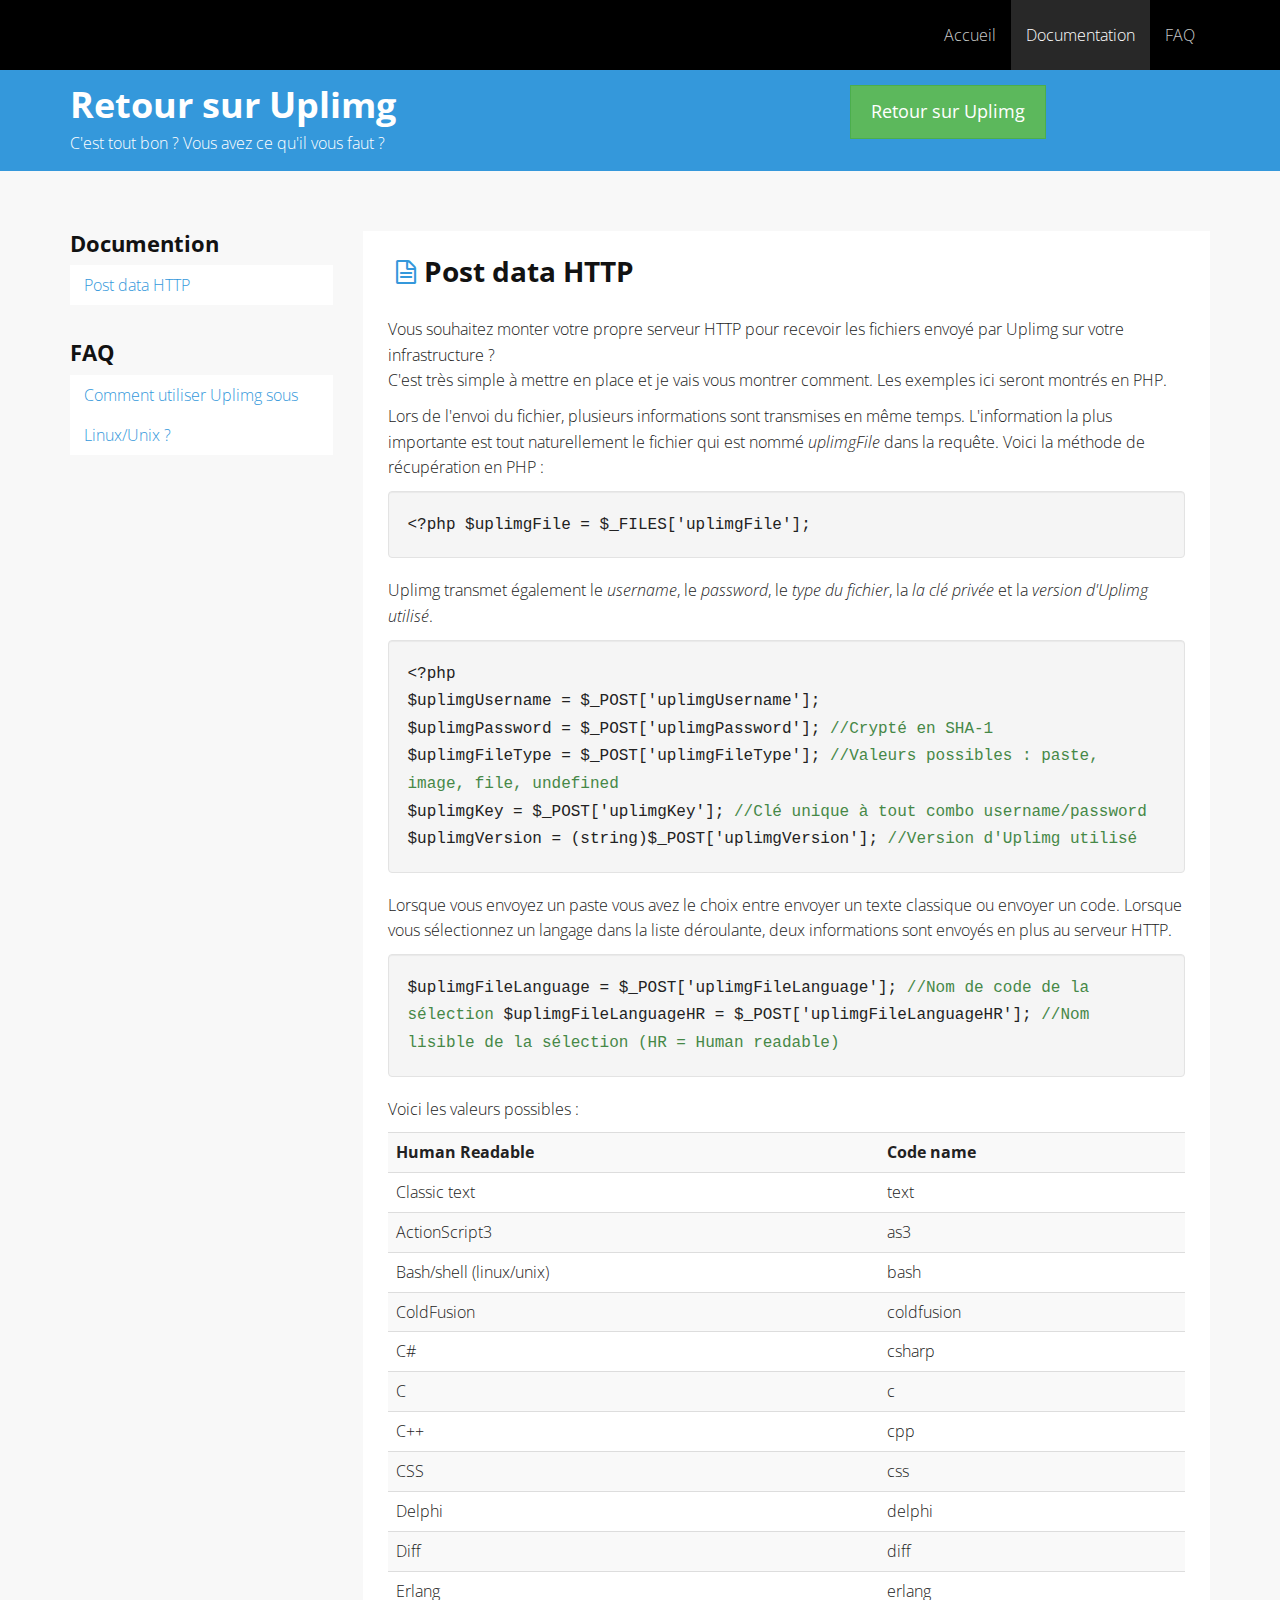
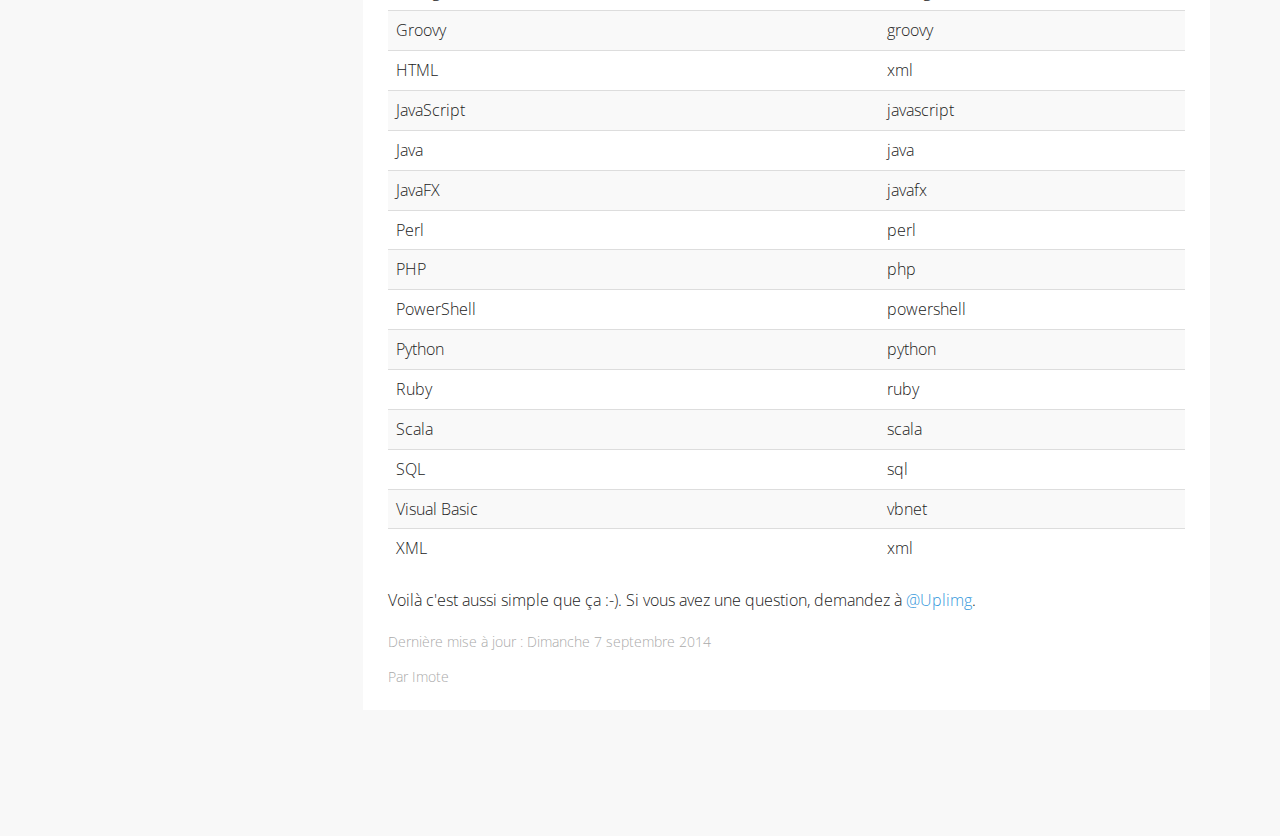
==== documentation/documentation.html @ 6c3e38d9 "Add the entire website" ====
<!DOCTYPE html>
<html lang="fr">
  
<head>
    <meta charset="utf-8">
    <title>Uplimg - Documentation</title>
    <meta name="viewport" content="width=device-width, initial-scale=1.0">
    <meta name="description" content="">
    <meta name="author" content="">
    <link rel="shortcut icon" href="assets/ico/favicon.png">

    <!-- Bootstrap core CSS -->
    <link href="assets/css/bootstrap.min.css" rel="stylesheet">

    <!-- HTML5 shim and Respond.js IE8 support of HTML5 elements and media queries -->
    <!--[if lt IE 9]>
      <script src="https://oss.maxcdn.com/libs/html5shiv/3.7.0/html5shiv.js"></script>
      <script src="https://oss.maxcdn.com/libs/respond.js/1.3.0/respond.min.js"></script>
    <![endif]-->

    <!-- Custom styles for this template -->
    <link href="assets/css/font-awesome.min.css" rel="stylesheet">
    <link href="assets/css/style.css" rel="stylesheet">
    <link href='http://fonts.googleapis.com/css?family=Open+Sans:300,300italic,500,700' rel='stylesheet' type='text/css'>
  </head>

  <body class="knowkedgebase">

    <!-- Navbar -->

    <header class="banner navbar navbar-static-top" role="banner">
      <div class="container">

        <div class="navbar-header">
          
          <button data-target=".nav-responsive" data-toggle="collapse" type="button" class="navbar-toggle">
            <span class="icon-bar"></span>
            <span class="icon-bar"></span>
            <span class="icon-bar"></span>
          </button>

        </div>

        <nav class="nav-main hidden-xs" role="navigation">
          <ul id="menu-main" class="nav navbar-nav">
            <li><a href="index.html">Accueil</a></li>
            <li class="active"><a href="documentation.html">Documentation</a></li>
            <li><a href="faq.html">FAQ</a></li>
          </ul>    
        </nav>

        <!-- Responsive Nav -->
        <div class="visible-xs">
          <nav class="nav-responsive collapse" role="navigation">
            <ul class="nav">
              <li><a href="index.html">Accueil</a></li>
              <li><a href="documentation.html">Documentation</a></li>
              <li><a href="faq.html">FAQ</a></li>
            </ul>       
          </nav>
        </div>

      </div>
    </header>

    <!-- Paga title -->
    <div class="main-header">
      <div class="container">
        <div class="row">
          <div class="col-sm-8 col-lg-8">
            <h1>Retour sur Uplimg</h1>
            <p class="tagline">C'est tout bon ? Vous avez ce qu'il vous faut ?</p>
          </div>
          <div class="col-sm-4 col-lg-4">
            <a href="http://www.uplmg.com" class="btn btn-lg btn-success">Retour sur Uplimg</a>
          </div>
        </div>
      </div>
    </div>

    <!-- Main content -->
    <div class="wrap container" role="document">
      <div class="content row">
        <div class="main col-sm-9" role="main">

          <article class="post hentry">
            <header>  
             <h2 class="entry-title"><i class="fa fa-fw fa-file-text-o"></i>Post data HTTP</h2>
            </header>
            <div class="entry-content">
                <p>
                    Vous souhaitez monter votre propre serveur HTTP pour recevoir les fichiers envoyé par Uplimg sur votre infrastructure ?<br>
                    C'est très simple à mettre en place et je vais vous montrer comment. Les exemples ici seront montrés en PHP.
                </p>
                <p>
                    Lors de l'envoi du fichier, plusieurs informations sont transmises en même temps. L'information la plus importante est tout naturellement le fichier qui est nommé <em>uplimgFile</em> dans la requête. Voici la méthode de récupération en PHP :
                </p>
                <div class="well"><samp>
                &lt;?php
                $uplimgFile = $_FILES['uplimgFile'];
                </samp></div>
                
                <p>Uplimg transmet également le <em>username</em>, le <em>password</em>, le <em>type du fichier</em>, la <em>la clé privée</em> et la <em>version d'Uplimg utilisé</em>.</p>
                <div class="well"><samp>
                &lt;?php<br>
                $uplimgUsername = $_POST['uplimgUsername'];<br />
                    $uplimgPassword = $_POST['uplimgPassword']; <span class="text-success">//Crypté en SHA-1</span><br>
                    $uplimgFileType = $_POST['uplimgFileType']; <span class="text-success">//Valeurs possibles : paste, image, file, undefined</span><br>
                    $uplimgKey = $_POST['uplimgKey']; <span class="text-success">//Clé unique à tout combo username/password</span><br/>
                    $uplimgVersion = (string)$_POST['uplimgVersion']; <span class="text-success">//Version d'Uplimg utilisé</span>
                </samp></div>
                
                <p>Lorsque vous envoyez un paste vous avez le choix entre envoyer un texte classique ou envoyer un code. Lorsque vous sélectionnez un langage dans la liste déroulante, deux informations sont envoyés en plus au serveur HTTP.</p>
                <div class="well"><samp>
                    $uplimgFileLanguage = $_POST['uplimgFileLanguage']; <span class="text-success">//Nom de code de la sélection</span>
                    $uplimgFileLanguageHR = $_POST['uplimgFileLanguageHR']; <span class="text-success">//Nom lisible de la sélection (HR = Human readable)</span>
                </samp></div>
                
                <p>Voici les valeurs possibles :</p>
                <table class="table table-striped">
                    <tr><th>Human Readable</th><th>Code name</th></tr>
                    <tr><td>Classic text</td><td>text</td></tr>
                    <tr><td>ActionScript3</td><td>as3</td></tr>
                    <tr><td>Bash/shell (linux/unix)</td><td>bash</td></tr>
                    <tr><td>ColdFusion</td><td>coldfusion</td></tr>
                    <tr><td>C#</td><td>csharp</td></tr>
                    <tr><td>C</td><td>c</td></tr>
                    <tr><td>C++</td><td>cpp</td></tr>
                    <tr><td>CSS</td><td>css</td></tr>
                    <tr><td>Delphi</td><td>delphi</td></tr>
                    <tr><td>Diff</td><td>diff</td></tr>
                    <tr><td>Erlang</td><td>erlang</td></tr>
                    <tr><td>Groovy</td><td>groovy</td></tr>
                    <tr><td>HTML</td><td>xml</td></tr>
                    <tr><td>JavaScript</td><td>javascript</td></tr>
                    <tr><td>Java</td><td>java</td></tr>
                    <tr><td>JavaFX</td><td>javafx</td></tr>
                    <tr><td>Perl</td><td>perl</td></tr>
                    <tr><td>PHP</td><td>php</td></tr>
                    <tr><td>PowerShell</td><td>powershell</td></tr>
                    <tr><td>Python</td><td>python</td></tr>
                    <tr><td>Ruby</td><td>ruby</td></tr>
                    <tr><td>Scala</td><td>scala</td></tr>
                    <tr><td>SQL</td><td>sql</td></tr>
                    <tr><td>Visual Basic</td><td>vbnet</td></tr>
                    <tr><td>XML</td><td>xml</td></tr>
                    
                </table>
                
                <p>Voilà c'est aussi simple que ça :-). Si vous avez une question, demandez à <a href="https://twitter.com/Uplimg">@Uplimg</a>.</p>
          <footer>
            <p>Dernière mise à jour : Dimanche 7 septembre 2014</p>
            <p>Par Imote</p>
          </footer>
        </article>  

      </div><!-- /.main -->

      <!-- Sidebar -->
      <aside class="sidebar col-sm-3" role="complementary">

        <section class="widget nav_menu-2 widget_nav_menu">
          <div>
            <h3>Documention</h3>
            <ul>
              <li><a href="documentation.html">Post data HTTP</a></li>
            </ul>
          </div>
        </section>

        <section class="widget">
          <div>
            <h3>FAQ</h3>
            <ul>
              <li>
                <a href="faq.html">Comment utiliser Uplimg sous Linux/Unix ?</a>
              </li>
            </ul>
          </div>
        </section>

      </aside><!-- /.sidebar -->
    </div><!-- /.content -->
  </div><!-- /.wrap -->

    <!-- Javascript
    ================================================== -->
    <!-- Placed at the end of the document so the pages load faster -->
    <script src="assets/js/jquery.js"></script>
    <script src="assets/js/bootstrap.min.js"></script>

    <script type="text/javascript" src="assets/js/jquery.autocomplete.js"></script>
    <script type="text/javascript" src="assets/js/jquery.backstretch.min.js"></script>
    <script type="text/javascript" src="assets/js/jquery.fitvids.js"></script>
    <script type="text/javascript" src="assets/js/application.js"></script>

  </body>

</html>
---- documentation/assets/css/style.css ----
/*------------------------------------------------ */
/* TABLE OF CONTENT */
/*------------------------------------------------ 

1  - General Base Styles
2  - Header
3  - Main Navigation
4  - Main Header
5  - Live Search
6  - Responsive Navigation
7  - Content
8  - 404 Page
9  - Home Page 
10 - Knowledge Base Page 
11 - Article Page 
12 - Contact Page
13 - Sidebar
14 - Footer
15 - FAQ Pages
16 - Media Queries

-------------------------------------------------- */

/* ==========================================================================
   1  - General Base Styles
   ========================================================================== */

body {
   line-height: 1.6em;
   font-weight: 300;
   color: #222;
   font-family: Open Sans, sans-serif; 
   background-color: #F8F8F8;
   font-size: 16px; 
}
h1, h2, h3, h4, h5, h6 {
   color: #121212;
   font-weight: 700;
   font-family: Open Sans, sans-serif; 
}
h1, h2, h3 {
   margin-top: 0;
}
h1 { 
   font-size: 36px;
}
h2 { 
   font-size: 28px;
}
h3 { 
   font-size: 22px;
}
h4 { 
   font-size: 18px;
}
h5 { 
   font-size: 14px;
}
a, a:hover {
 color: #3498db;
}
li {
   line-height: 1.8em;
}
img {
   width: auto\9;
   height: auto;
   max-width: 100%;
}

/* forms */
textarea, .form-control, select, input[type="text"], input[type="password"], input[type="datetime"], input[type="datetime-local"], input[type="date"], input[type="month"], input[type="time"], input[type="week"], input[type="number"], input[type="email"], input[type="url"], input[type="search"], input[type="tel"], input[type="color"], .uneditable-input {
   -webkit-border-radius: 0;
   -moz-border-radius: 0;
   border-radius: 0;
}
textarea, .form-control, input[type="text"], input[type="password"], input[type="datetime"], input[type="datetime-local"], input[type="date"], input[type="month"], input[type="time"], input[type="week"], input[type="number"], input[type="email"], input[type="url"], input[type="search"], input[type="tel"], input[type="color"], .uneditable-input {
   border: 1px solid #ccc;
   -webkit-box-shadow: none;
   -moz-box-shadow: none;
   box-shadow: none;
}
textarea:focus, .form-control:focus, input[type="text"]:focus, input[type="password"]:focus, input[type="number"]:focus, input[type="email"]:focus, input[type="url"]:focus, input[type="search"]:focus, input[type="tel"]:focus {
   border: solid 1px #999;
   -webkit-box-shadow: none;
   -moz-box-shadow: none;
   box-shadow: none;
} 
.form-control {
   height: 42px;
   padding: 8px 12px;
   font-size: 16px;
   line-height: 1.428571429;
   color: #555;
}

/* buttons */
.btn {
   border-radius: 0;
   padding: 10px 16px;
}
.btn-lg {
   padding: 14px 20px;
   font-size: 18px;
   line-height: 1.33;
   border-radius: 0;
}
.btn-sm {
   padding: 7px 12px;
   font-size: 12px;
   line-height: 1.5;
   border-radius: 0;
}
.btn-xs {
   padding: 3px 5px;
   font-size: 12px;
   line-height: 1.5;
   border-radius: 0;
}
.btn-xxs {
   padding: 1px 4px;
   font-size: 12px;
   line-height: 1.45;
   border-radius: 0;
   margin-bottom: 4px;
}

.btn-primary:hover {
   opacity: 0.9;
}
.btn-primary, .btn-primary:hover {
  background-color: #3498db;
  border-color: #3498db;
}

/* Bootstrap */
.alert {
   line-height: 1.4em;
   border: 0;
   border-radius: 0;
}
blockquote p {
   line-height: 1.6;
}
pre {
   border-radius: 0;
}
.container .jumbotron {
   border-radius: 0;
}
.jumbotron p {
   line-height: 1.6;
   margin-bottom: 15px;
}
.presentation h1 {
   font-size: 60px;
}


/* =============================================================================
   2 - Header
   ========================================================================== */

.banner {
   background-color: #222;
   -moz-box-shadow: none;
   -webkit-box-shadow: none;
   box-shadow: none;
   background-color: #000000;
}
.navbar {
   margin-bottom: 0;
}
.navbar-brand {
   padding-top: 0;
   padding-bottom: 0;
}
.navbar-brand h1 {
   margin: 22px 0 0;
   font-size: 24px;
   font-weight: 500;
   color: #fff;
}
.banner .navbar-inner, .banner .navbar-inner .btn { 
 font-family: Open Sans, sans-serif; 
}
.banner .navbar-inner, .banner .navbar-inner .btn, .banner .navbar-inner label {
 font-size: 18px; 
}.navbar-brand h1 a, .navbar-brand h1 a:hover {
   color: #fff;
   text-decoration: none;
}
.navbar-static-top {
   border-width: 0;
}

/* =============================================================================
   3 - Main navigation
   ========================================================================== */

/* reset bootstrap menu */
.navbar-nav {
   float: right;
}
.navbar-nav>li>.dropdown-menu {
   margin-top: -1px;
}
.dropdown-submenu:hover > .dropdown-menu {
   display: inline-block;
}

.dropdown-menu .dropdown-menu {
   top: -2px;
   left: 100%;
   margin-top: 0;
   margin-left: -1px;
   border-left: solid 1px rgba(255, 255, 255, 0.05);
}
.dropdown-menu li:first-child {
   border-top: solid 1px rgba(255, 255, 255, 0.05);
}
.dropdown-menu li {
   border-bottom: solid 1px rgba(255, 255, 255, 0.05);
}
.dropdown-menu li:last-child {
   border-bottom: none;
}
.dropdown-submenu {
   position: relative;
}

.banner.navbar {
}
.navbar-nav>li>a {
   padding: 25px 15px;
}
/* force dropdown on hover */
.nav-main .dropdown:hover > .dropdown-menu {
   display: block;
}
.dropdown-menu {
   padding: 0;
   border-radius: 0px;
   -webkit-box-shadow: none;
   box-shadow: none;
}
.navbar-nav .dropdown-menu {
   background-color: #59616D;
}
.dropdown-menu>li>a {
   padding: 12px 20px;
   color: rgba(255, 255, 255, 0.8);
}
.navbar-nav>li>a {
   color: rgba(255, 255, 255, 0.8);
}
.navbar-nav>.active>a, .navbar-nav>.active>a:hover, .navbar-nav>.active>a:focus,
.navbar-nav>li>a:hover, .dropdown-menu>li>a:hover {
   color: #fff;
}
.dropdown-menu>.active>a, .dropdown-menu>.active>a:hover, .dropdown-menu>.active>a:focus, .dropdown-menu>li>a:hover,
.navbar-nav>.active>a, .navbar-nav>.active>a:hover, .navbar-nav>.active>a:focus, .navbar-nav>li>a:hover { 
 background: #282828; 
}
.navbar-nav .dropdown-menu {
 background-color: #000000;
}
.main-header {
 background-color: #3498db;
}

/* =============================================================================
   4 - Main header
   ========================================================================== */

.main-header {
   padding: 15px 0 15px;
}
.main-header h1 {
   color: #fff;
   margin-bottom: 6px;
}
.main-header .tagline {
   color: #fff;
   margin-bottom: 0;
}
.main-header .append-icon {
   margin: 14px 0 6px; 
   position: relative;
}
.main-header .form-search span {
   position: absolute;
   right: 10px;
   top: 9px;
   color: #aaa;
   font-size: 18px;
}


/* ==========================================================================
   5 - Live Search
   ========================================================================== */

.autocomplete-suggestions { border: 1px solid #bbb; background: #FFF; cursor: default; overflow: auto; overflow-y: scroll;overflow-x: hidden;}
.autocomplete-suggestion { padding: 12px; overflow: hidden; border-bottom:1px solid #ddd;font-weight: normal; }
.autocomplete-suggestion h4{ line-height:1em;margin: 5px 0; white-space: nowrap;}
.autocomplete-suggestion p{ line-height:18px;}
.autocomplete-suggestion:last-child{ border:none}
.autocomplete-selected { background: WhiteSmoke; }
.autocomplete-suggestions strong {font-weight: bold; color: #3498db; }



/* ==========================================================================
   6 - Responsive navigation
   ========================================================================== */

.navbar-toggle {
   top: 10px;
   border: 1px solid #FFF;
   border-radius: 0;
}
.navbar-toggle:hover {
   background-color: rgba(0, 0, 0, 0.2);
}
.navbar-toggle .icon-bar {
background-color: #fff;
border-radius: 0;
}

.nav-responsive > ul > li:last-child {
   padding-bottom: 18px;
}

.nav-responsive >.nav>li>a {
   padding-top: 15px;
   padding-bottom: 15px;
   color: rgba(255, 255, 255, 0.8);
}
.nav-responsive >.nav>li>a:hover {
   background-color: rgba(0, 0, 0, 0.2);
   color: #fff;
}
.nav .responsive-submenu {
   padding-left: 40px;
}


/* ==========================================================================
   7 - Content
   ========================================================================== */

.main{ 
   float: right !important; 
}
.content {
   margin-top: 60px;
   margin-bottom: 70px;
}
.page-header {
   margin-top: 0;
   margin-bottom: 5px;
   border-bottom: none;
}
.pagination >li>a:hover, .pagination >li>a:focus, .pagination >.active>a, .pagination >.active>span,
.loop-comments,
.sidebar li:hover, .sidebar .widget_nav_menu li:hover,
.label-primary {
 background-color: #3498db;
}
.entry-title i,
.author-links i,
.sidebar li i,
.sidebar .pressapps_tweet_widget i,
.box-video-list i,
.autocomplete-suggestions h4 > strong {
 color: #3498db;
}

/* Blog Content */
article.post {
   background-color: #fff;
   padding: 25px 25px 10px;
   margin-bottom: 30px;
}
.loop-comments {
   position: relative;
   float: right;
   top: 3px;
   right: 0;
   padding: 0 7px;
   font-size: 13px;
}
.loop-comments, .loop-comments i {
   color: #fff;
}
article.post header h2 {
   margin-bottom: 30px;
}
article.post footer {
   font-size: 0.85em;
   color: #aaa;
   padding-top: 5px;
}
.tags {
   display: inline-block;
   float: right;
   margin: 0;
   width: 60%;
}

.hentry header { }
.hentry time { }
.hentry .byline { }
.hentry .entry-content { }
.hentry footer { }


.single-post article header h1 {
   margin-bottom: 25px;
}
.single-post article.post {
   padding-bottom: 25px;
}

.author-box-image {
float: left;
margin-right: 25px;
margin-bottom:15px;
}
#author-box { 
margin:25px 0 0;
padding:30px 0 0;
border-top: 1px solid #e6e6e6;
}
.author-box-name { margin:0 0 8px;}
.author-box-description { padding-left:97px;}
.author-links { 
   padding-left:97px;
   margin-bottom: 0;
}

#comments, #respond { 
   margin:25px 0 0;
   padding:25px 0 0;
   border-top: 1px solid #e6e6e6;
}
#comments h4.media-heading {
   margin-bottom: 0;
}
#comments li.comment {
   margin-top: 25px;
   padding-top: 25px;
   border-top: 1px solid #e6e6e6;
}
.comment.media {
   margin-top: 0;
}
.comment-reply-link {
   padding: 3px 6px;
   color: #fff;
   font-size: 12px;
   background-color: #666;
}
.comment-reply-link:hover {
   color: #fff;
   opacity: 0.9;
   text-decoration: none;
}
.featured-media {
   margin-bottom: 25px;
}   
.featured-caption {
   position: absolute;
   margin-top: -48px;
   margin-left: 20px;
   padding: 5px 10px;
   color: #fff;
   background: rgba(0, 0, 0, 0.6);
}

.pagination-lg > li > a, .pagination-lg > li > span {
   padding: 8px 16px;
   font-size: 18px;
}
.pagination > li:first-child>a, .pagination >li:first-child>span {
   -webkit-border-radius: 0;
   -moz-border-radius: 0;
   border-radius: 0;
}
.pagination >li:last-child>a, .pagination >li:last-child>span {
   -webkit-border-radius: 0;
   -moz-border-radius: 0;
   border-radius: 0;
   border:none;
}
.pagination >.active>a, .pagination >.active>span,
.pagination >li>a:hover, .pagination >li>a:focus {
   color: #fff;
}
.pagination >li>a, .pagination >li>span {
   border: none;
   margin-left: 1px;
}

/* Defaults Page */
.page-main {
   background-color: #fff;
   padding: 23px 25px 20px;
}

/* ==========================================================================
   8 - 404 Page
   ========================================================================== */

.error404 .page-header h1 {
   font-size: 100px;
   font-weight: 700;
   text-align: center;
   margin-top: 50px;
}
.not-found h3 {
   font-size: 36px;
   text-align: center;
   margin: 60px 0 100px
}
.not-found .form-control {
   height: 56px;
}
.not-found .btn {
   padding: 16px 32px;
   font-size: 16px;
}
.not-found .search-form {
   margin-bottom: 50px;
}

/* ==========================================================================
   9 - Home Page Templates
   ========================================================================== */

.home-title {
   margin-bottom: 50px;
   padding: 0 4%;
   text-align: center;
}
.home-title h2 {
   font-size: 34px;
}
.home-title p {
   font-size: 1.1em;
   line-height: 1.6em;
   margin: 0;
}

#hero {
   padding: 110px 0 190px;
   background-color: #3498db;
}
#hero h1 {
   text-align: center;
   margin: 0 0 26px;
   color: #fff;
   font-size: 60px;
}
#hero .subtitle {
   text-align: center;
   color: rgba(255, 255, 255, 0.85);
   font-size: 1.2em;
   font-weight: 300;
   line-height: 1.7em;
   margin: 0 5% 10px;
}
#hero .form-search {
   margin-top: 60px;
}
#hero .form-search .form-control {
   height: 67px;
   font-size: 18px;
   border:none;
}
#hero .form-search .btn {
   padding: 21px 50px;
   font-size: 18px;
   background-color: #222;
   margin-left: 8px;
   color: #fff;
   font-weight: 500;
}
#hero .form-search .btn:hover {
   background-color: #000;
}

#boxes {
   color: #333;
   padding-top: 50px;
   padding-bottom: 57px;
   text-align: center;
   margin-top: -70px;
   margin-bottom: 70px;
   background-color: #fff;
   position: relative; 
   box-shadow:0px 0px 6px #dddddd;
}
.box {
   padding: 0 20px;
}
.box a {
   color: #fff;
}
.box a:hover {
   text-decoration: none;
}
.box h3 {
   margin: 40px 0 20px;
   font-size: 28px;
}
.box h3 a {
   color: #333;
}
.box h3 a:hover {
   opacity: 0.85;
}
.box .btn {
   border: solid 1px #333;
   color: #333;
}
.box .btn:hover {
   background-color: #333;
   color: #fff!important;
}
.circles h3 a {
   color: #000;
}
.circle {
   margin: 0 auto 20px;
   width: 100px;
   height: 100px;
   text-align: center;
   -webkit-border-radius: 50%;
   -moz-border-radius: 50%;
   border-radius: 50%;
   background-color: #3498db;
}
.circle:hover {
   opacity: 0.85;
}
.circle i {
   color: #fff;
   font-size: 40px;
}
.circle i:hover {
   color: #fff;
   opacity: 1!important;
}
.circle a:hover {
   text-decoration: none;
}
.circle span { 
   height: 100px; display: inline-block; zoom: 1; *display: inline; vertical-align: middle; 
}
.circle i { 
   display: inline-block; zoom: 1; *display: inline; vertical-align: middle; color: #fff; 
}
.box p {
   margin-bottom: 40px;
   line-height: 1.8em;
}
.box-left .circle {
   background-color: #72b288;
}
.box-middle .circle {
   background-color: #6899d1;
}
.box-right .circle {
   background-color: #e08653;
}
#home-content {
   padding: 60px 0 50px;
   background-color: #fff;
}

#home-featured {
   padding: 50px 0 40px;
   background-color: #2c3e50;;
}
#home-featured article.post {
   background-color: transparent;
   padding: 0 5px 0;
}
.recent-title h2 {
   font-size: 34px;
   text-align: center;
   margin-bottom: 50px;
}
#home-featured .entry-title {
   margin: 0;
}
#home-featured .entry-media {
   margin-top: 30px
}
#home-featured .entry-content {
   margin-top: 25px;
}
#home-video {
   padding: 50px 0 70px;
   background-color: #eee;
}
.video-title h2 {
   font-size: 34px;
   text-align: center;
   margin-bottom: 50px;
}
.box-video {
   padding-top: 110px;
}
.box-video i {
   text-align: center;
   font-size: 110px;
   text-decoration: none;
   color: #fff;
}
.box-video h3 {
   margin-top: 30px;
}
.box-video h3 a {
   color: #fff;
}
.box-video h3 a:hover, .box-video i:hover {
   color: rgba(255, 255, 255, 0.85);
   text-decoration: none;
}
.box-video-list {
   padding: 0 25px;
   height: 390px;
}
.box-video-list .icon-chevron-right {
   color: #fff;
}
#home-video h3 {
   font-size: 26px;
   margin-bottom: 20px;
}
#home-video ul {
   list-style: none;
   padding-left: 0;
   margin-bottom: 16px;
}
#home-video h4 {
   line-height: 1.6em;
}
#home-video span.label a {
   color: #fff;
}
#home-video span.label a:hover {
   color: #fff;
   text-decoration: none;
}
#home-video span.label:hover {
   background-color: #222;
}
.box-video {
   margin-top: 0px;
   background-color: #222;
   height: 390px;
   text-align: center;
   background-size: cover;
   background-repeat: no-repeat;
   background-position: center center;
}
.box h3 a {
   color: #222;
}
.box a:hover {
   opacity: 0.8;
   color: #222;
}
#home-featured,
#home-featured h2,
#home-featured a,
#home-featured a:hover,
#home-featured i {
   color: #fff;
}
#home-featured {
   padding-top: 60px;
}
#home-video {
   background-color: #fff;
   padding: 60px 0;
}
#home-featured .btn-primary {
   background-color: transparent;
   border-color: #fff;
}
#home-featured .btn-primary:hover {
   background-color: #fff;
   border-color: #fff;
   color: #000!important;
}
.recent-posts p {
   font-size: 0.9em;
}
.btn-videos {
   border: solid 1px #333;
   color: #333;
   font-weight: 700;
   padding: 3px 8px;
   font-size: 12px;
   line-height: 1.5;
}
.btn-videos:hover {
   color: #fff;
   background-color: #333;
   text-decoration: none;
}
.btn-videos i {
   color: #333!important;
}
.btn-videos:hover i {
   color: #fff!important;
}

/* Home Page 2 Template */
.home-2 #boxes {
   padding-top: 40px;
   padding-bottom: 20px;
   margin-top: 70px;
   margin-bottom: 70px;
   box-shadow: none;
   background-color: transparent;
   color: #fff;
}
.home-2 #hero {
   padding: 80px 0 0;
}
.home-2 #hero h1 {
   margin: 0 0 26px;
   font-size: 84px;
}
.home-2 .box h3 a {
   color: #fff;
}

.home-2 .box .btn {
   font-weight: 500;
   border: solid 1px #fff;
   color: #fff;
}
.home-2 .box .btn:hover {
   background-color: transparent;
   opacity: 0.8;
}
.home-2 .box i {
   font-size: 86px;
}
.home-2 .box i:hover {
   color: #fff;
   opacity: 0.9;
} 


/* ==========================================================================
   10 - Knowledge Base Page Template
   ========================================================================== */

.knowledge-base-row {
   margin-bottom: 50px;
}
.knowledge-base-row span.label {
   border-radius: 2px;
   padding: .2em .5em;
}
.knowledge-base-row span.label a {
   color: #fff;
}
.knowledge-base-row span.label a:hover {
   color: #fff;
   text-decoration: none;
}
.knowledge-base-row span.label:hover {
   background-color: #222;
}
.knowledge-base-row h2 {
   margin-bottom: 15px;
}
.knowledge-base-row ul {
   list-style: none;
   padding-left: 0;
}
.knowledge-base-row li a {
   color: #222;
}
ul.sub-categories {
   margin-bottom: 0;
}
ul.category-posts li, ul.sub-categories li {
   line-height: 1.8em;
}
ul.subcat {
   margin-left:15px;
}

/* ==========================================================================
   11 - Article Page Template
   ========================================================================== */
.article article header h1 {
   margin-bottom: 25px;
}

/* ==========================================================================
   12 - Contact Page Template
   ========================================================================== */

.contact-form .form-group label {
   font-weight: normal;
}
.contact-error {
   color:#B94A48;
}

/* ==========================================================================
   13 - Sidebar
   ========================================================================== */

.sidebar ul {
   list-style: none;
   margin-bottom: 0;
   padding-left: 0;
}
.sidebar .widget {
   margin-bottom: 35px;
}
.widget-inner > h3 {
   margin-bottom: 17px;
}
.sidebar ul > li {
   background-color: #fff;
   padding-left: 14px;
   padding-right: 5px;
   margin-bottom: 5px;
}
.sidebar ul > li:hover a, .sidebar ul > li:hover i {
   color: #fff;
   text-decoration: none;
}
.sidebar li {
   line-height: 2.5em;
}

/* ==========================================================================
   14 - Footer
   ========================================================================== */

.footer-widgets { 
   background-color: #3498db;
}
.footer-widgets {
   padding: 70px 0 60px;
}
.footer-widgets, .footer-widgets a, .footer-widgets a:hover {
   color: #fff;
}
.footer-widgets ul {
   list-style: none;
   margin-bottom: 0;
   padding-left: 0;
}
.footer-widgets h3 {
   color: #fff;
}
.footer-widgets li {
   line-height: 2em;
}
.footer-info {
   background-color: #282828;
   color: #fff;
   min-height: 80px;
}
.footer-info a, .footer-info a:hover {
   color: #fff;
}
.copyright {
   margin: 29px 0;
   float: left;
}
.footer-info nav {
   float: right;
   margin: 29px 0;
}
.footer-info nav ul {
   padding: 0;
   margin: 0;
}
.footer-info nav li {
   display: inline-block;
   margin-left: 15px; 
}

/* Social Icons */
.social-icons {
   margin: 0;
   list-style: none;
   float: right;
   padding: 0;
}
.social-icons li {
   display: inline-block;
   margin: 23px 0 0 12px;
}
.btn-social {
   padding: 2px 2px 1px;
}
.btn-social img {
   margin-bottom: 1px;
}
.btn-social a, .btn-social a:hover {
   text-decoration: none;
   color: #fff;
}

/* Buttons Colors */
.btn-facebook {
   background-color: #3c589d;
}
.btn-facebook:hover {
   background-color: #314982;
}
.btn-twitter {
   background-color: #2eaaf4;
}
.btn-twitter:hover {
   background-color: #2999db;
}
.btn-google {
   background-color: #333;
}
.btn-google:hover {
   background-color: #2a2a2a;
}
.btn-linkedin {
   background-color: #005180;
}
.btn-linkedin:hover {
   background-color: #013b5d;
}
.btn-vimeo {
   background-color: #1BB7EA;
}
.btn-vimeo:hover {
   background-color: #18a2cf;
}
.btn-youtube {
   background-color: #C81414;
}
.btn-youtube:hover {
   background-color: #ac1212;
}
.btn-flickr {
   background-color: #F1628B;
}
.btn-flickr:hover {
   background-color: #dc5e8a;
}
.btn-dribbble {
   background-color: #f26798;
}
.btn-dribbble:hover {
   background-color: #dc5e8a;
}
.btn-rss {
   background-color: #FE9900;
}
.btn-rss:hover {
   background-color: #dc8501;
}


/* =============================================================================
   15 - FAQ Pages
   ========================================================================== */

ul.faq-category-list, ul.question-list, ul.faq-single-list {
   list-style: none;
   padding-left: 0;
  margin-left: 0;
}
.faq-category-list {
  margin-bottom: 70px;
}
.faq-category-list > li {
  margin-bottom: 40px;
}
.faq-single-list {
  margin-bottom: 80px;
}
.faq-single-list li {
  margin: 0 0 22px 0;
}
.faq-single-list h4 {
  margin: 0;
}
.faq-category-list .faq-section-heading {
  margin-bottom: 18px;
}

.question-list a , .question-list a:hover {
  color: #222;
  line-height: 1.5em;
}

/* faq posts */
.question-detail-list .faq-section-heading {
  margin-top: 60px;
}
article.faq {
  margin-top: 40px;
}
article.faq h3 {
  margin-bottom: 20px;
}
.faq-content {
  padding: 0 0 15px 0;
}
/* accordion */
.faq-accordion .entry-title {
    cursor: pointer;
}
.faq-accordion .question-detail-list {
  margin-bottom: 60px;
}
.faq-accordion .faq-section-heading {
   margin-top: 0;
   margin-bottom: 30px;
}
article.faq {
  border-bottom: none;
  margin: 0;
  padding: 0;
}
article.faq h3 {
  font-size: 22px;
  padding: 4px 0;
  margin: 3px 0;
}
.faq-accordion .faq-content {
  padding: 0 0 15px 43px;
}
.faq-accordion .faq-open span{
  background  : url(../img/minus.png) no-repeat center center;
}
.faq-accordion .faq-close span{
  background  : url(../img/plus.png) no-repeat center center;
}
.faq-accordion .faq-close span, .faq-accordion .faq-open span {
  background-color: #222;
  width: 30px;
  height: 30px;
  display: inline-block;
  position: relative;
  left: 0;
  top: 7px;
  margin-right: 12px;
}
.faq-accordion .faq-close span, .faq-accordion .faq-open span {
   background-color: #3498db!important;
}
.faq .faq-close span, .faq .faq-open span {
  background-color: #3498db!important;
}

/* ==========================================================================
   16 - Media Queries
   ========================================================================== */

@media (max-width: 767px) {
   .box {
      padding: 40px 0 10px;
   }
   .box-video-list {
      padding: 50px 25px 0;
   }
   .knowledge-base-row {
      margin-bottom: 0;
   }
   .kb-category {
      padding-bottom: 50px; 
   }
   .main {
      float:none !important;
      margin-left:0;
   }
}

@media (max-width: 991px) {

   /* Footer */
   .copyright, .footer-info nav, .social-icons {
      float: none;
      text-align: center;
   }
   .box {
      margin-bottom: 25px;
   }

}
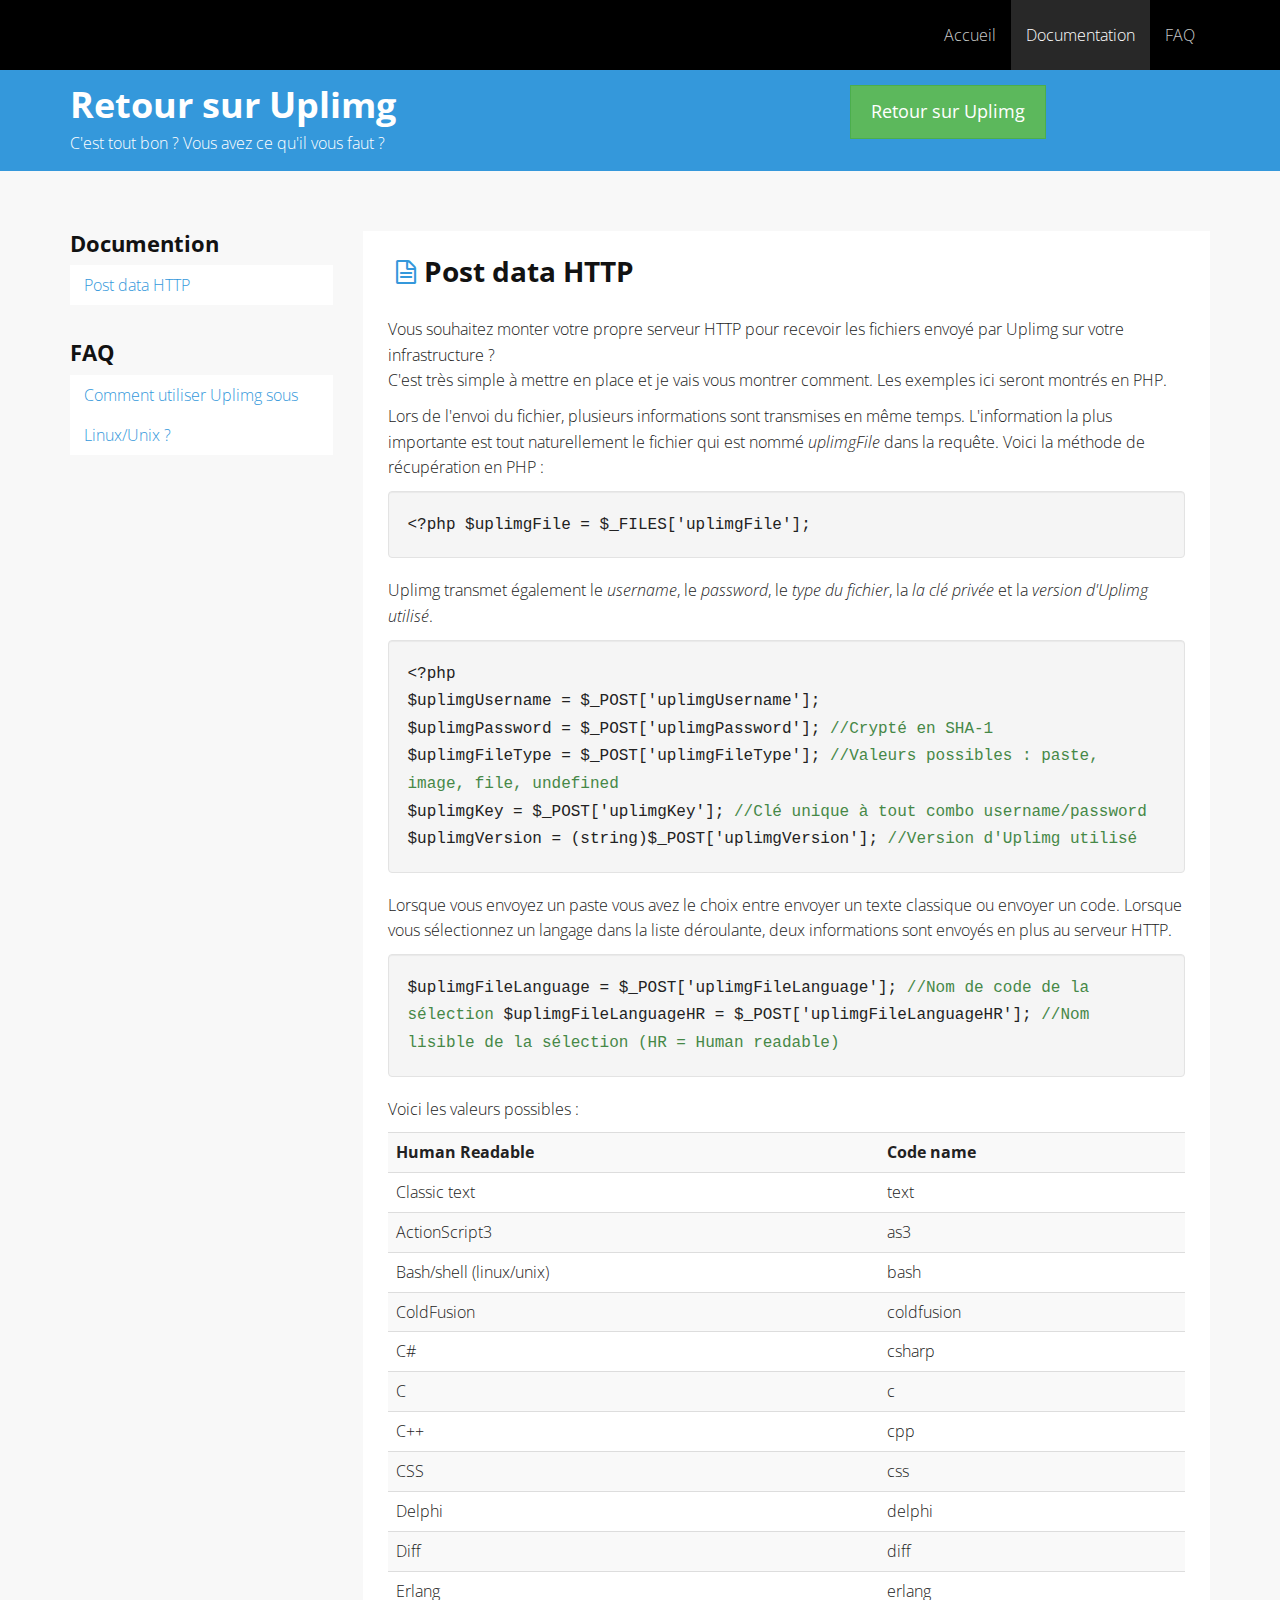
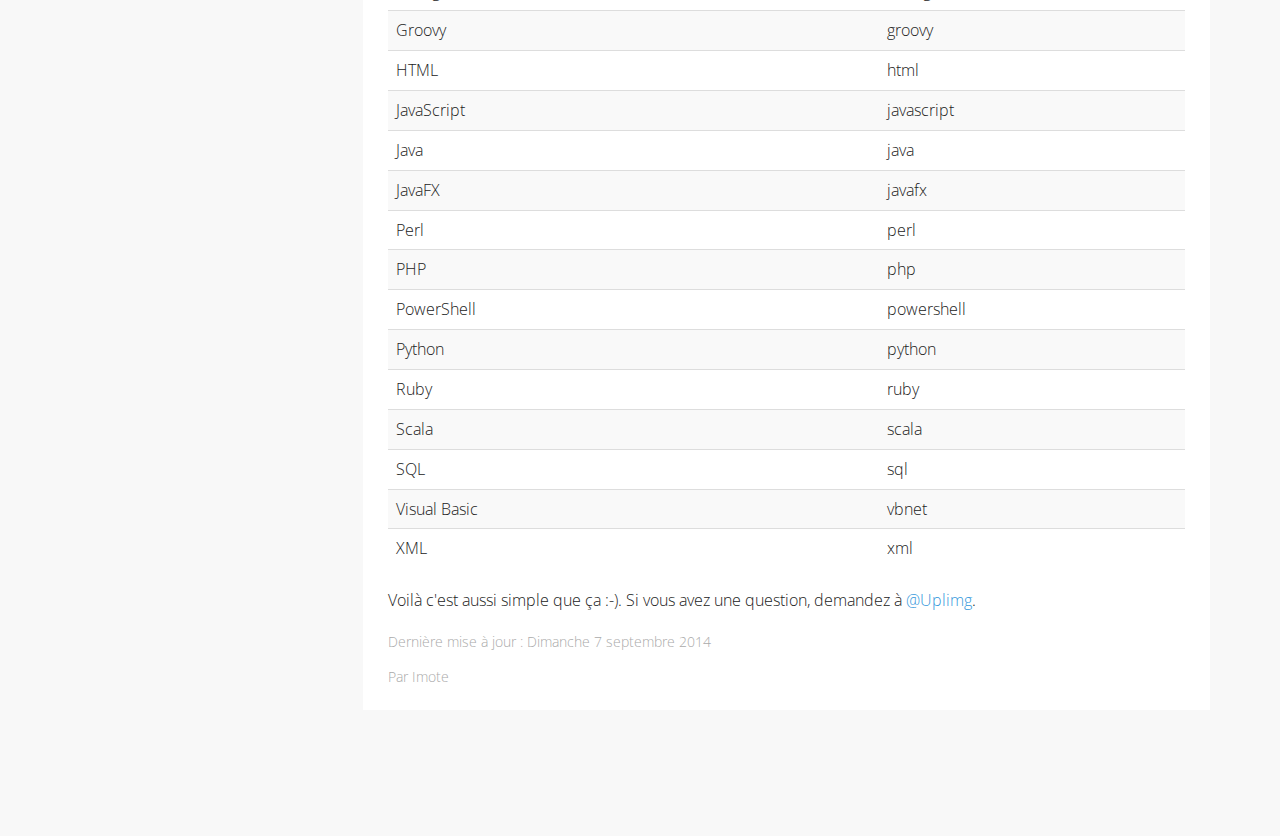
==== commit 61fbee4d: "Update documentation.html" ====
--- a/documentation/documentation.html
+++ b/documentation/documentation.html
@@ -131,7 +131,7 @@
                     <tr><td>Diff</td><td>diff</td></tr>
                     <tr><td>Erlang</td><td>erlang</td></tr>
                     <tr><td>Groovy</td><td>groovy</td></tr>
-                    <tr><td>HTML</td><td>xml</td></tr>
+                    <tr><td>HTML</td><td>html</td></tr>
                     <tr><td>JavaScript</td><td>javascript</td></tr>
                     <tr><td>Java</td><td>java</td></tr>
                     <tr><td>JavaFX</td><td>javafx</td></tr>
